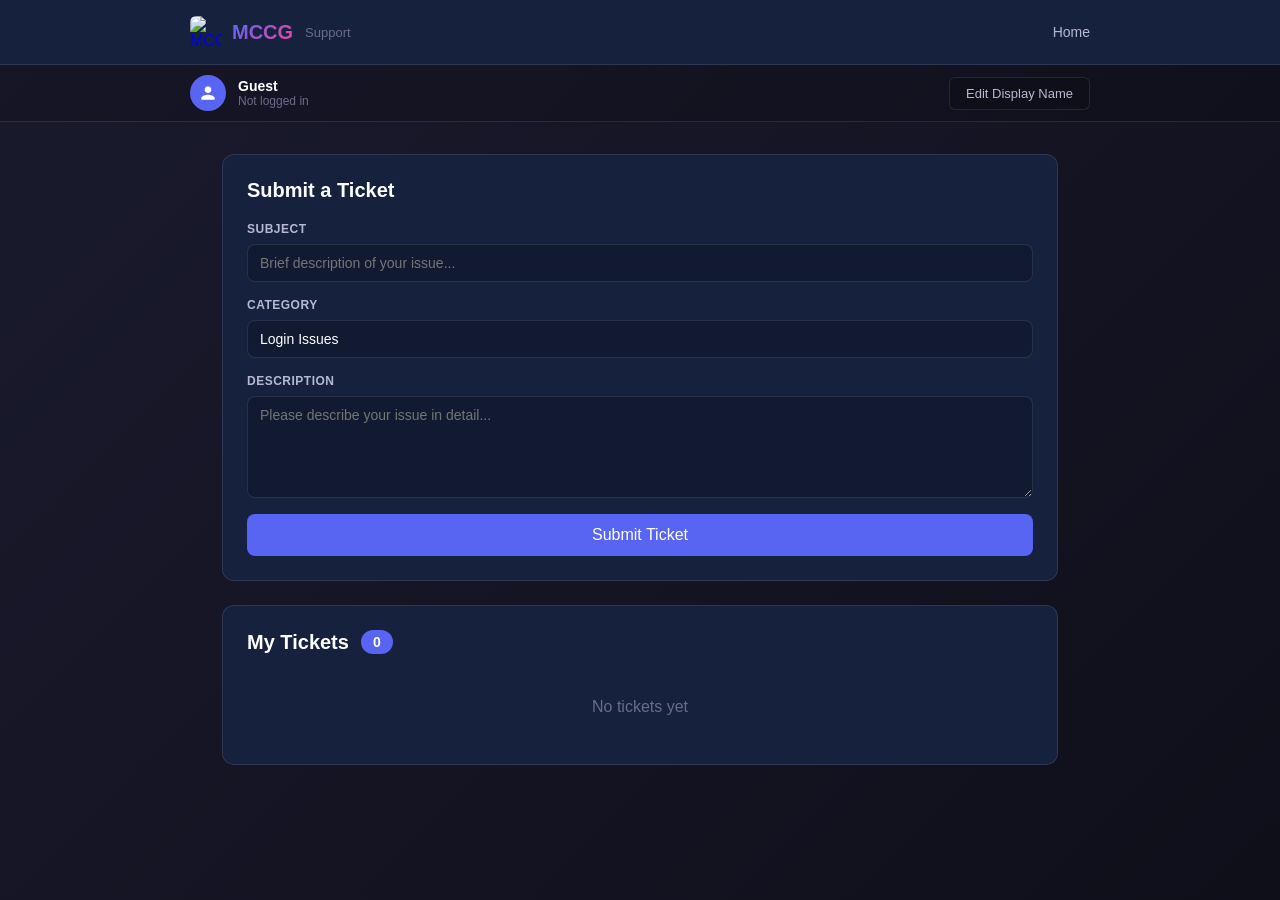
==== support.html @ 9351ca1b "Create support.html" ====
<!DOCTYPE html>
<html lang="en">
<head>
    <meta charset="UTF-8">
    <meta name="viewport" content="width=device-width, initial-scale=1.0">
    <link rel="stylesheet" href="styles.css">
    <link rel="icon" type="image/png" href="https://i.ibb.co/xS89yz2v/gpt-image-1-5-high-fidelity-a-Make-the-M-have-a-pu.png">

    <!-- Discord Embed -->
    <meta property="og:title" content="MCCG Support">
    <meta property="og:description" content="Need help? Submit a support ticket and our team will get back to you.">
    <meta property="og:image" content="https://i.ibb.co/HDxMBCcJ/gpt-image-1-5-high-fidelity-a-Make-the-M-have-a-pu.png">
    <meta name="theme-color" content="#5865f2">

    <title>MCCG - Support</title>
</head>
<body>
    <div class="support-page">
        <!-- Header -->
        <header class="support-header">
            <div class="support-header-inner">
                <a href="/" class="support-logo">
                    <img src="https://i.ibb.co/xS89yz2v/gpt-image-1-5-high-fidelity-a-Make-the-M-have-a-pu.png" alt="MCCG" class="support-logo-img">
                    <span class="support-logo-text">MCCG</span>
                    <span class="support-logo-sub">Support</span>
                </a>
                <nav class="support-nav">
                    <a href="/" class="nav-link">Home</a>
                </nav>
            </div>
        </header>

        <!-- Not logged in notice -->
        <div id="not-logged-in-banner" class="not-logged-in-banner hidden">
            <p>You are not logged in. <a href="/">Login here</a> to link your tickets to your account.</p>
        </div>

        <!-- Profile Bar -->
        <div class="profile-bar">
            <div class="profile-bar-inner">
                <div class="profile-info">
                    <div class="profile-avatar" id="profile-avatar-el">
                        <svg viewBox="0 0 24 24" width="20" height="20" fill="white">
                            <path d="M12 12c2.21 0 4-1.79 4-4s-1.79-4-4-4-4 1.79-4 4 1.79 4 4 4zm0 2c-2.67 0-8 1.34-8 4v2h16v-2c0-2.66-5.33-4-8-4z"/>
                        </svg>
                    </div>
                    <div class="profile-details">
                        <span class="profile-name" id="display-name-text">Guest</span>
                        <span class="profile-email" id="display-email-text">Not logged in</span>
                    </div>
                </div>
                <button id="edit-name-btn" class="icon-btn">Edit Display Name</button>
            </div>
        </div>

        <!-- Edit Name Modal -->
        <div id="edit-name-modal" class="modal hidden">
            <div class="modal-backdrop" id="edit-name-backdrop"></div>
            <div class="modal-content">
                <h2 style="color:var(--text-primary)">Edit Display Name</h2>
                <p>This name will be shown on your support tickets.</p>
                <div class="modal-input-wrapper">
                    <label for="new-name-input">Display Name</label>
                    <input type="text" id="new-name-input" placeholder="Enter your name..." maxlength="32" autocomplete="off">
                </div>
                <div class="modal-buttons">
                    <button id="cancel-name-btn" class="secondary-btn">Cancel</button>
                    <button id="save-name-btn" class="primary-btn">Save</button>
                </div>
            </div>
        </div>

        <!-- Main Content -->
        <main class="support-main">
            <!-- New Ticket -->
            <section class="support-section">
                <div class="section-header">
                    <h2>Submit a Ticket</h2>
                </div>
                <div class="ticket-form">
                    <div class="form-group">
                        <label for="ticket-subject">Subject</label>
                        <input type="text" id="ticket-subject" placeholder="Brief description of your issue..." maxlength="100" autocomplete="off">
                    </div>
                    <div class="form-group">
                        <label for="ticket-category">Category</label>
                        <select id="ticket-category" class="form-select">
                            <option value="login">Login Issues</option>
                            <option value="code">MC-CODE Problems</option>
                            <option value="account">Account Issues</option>
                            <option value="bug">Bug Report</option>
                            <option value="other">Other</option>
                        </select>
                    </div>
                    <div class="form-group">
                        <label for="ticket-description">Description</label>
                        <textarea id="ticket-description" placeholder="Please describe your issue in detail..." rows="5" maxlength="1000"></textarea>
                    </div>
                    <button id="submit-ticket-btn" class="primary-btn">Submit Ticket</button>
                    <p id="ticket-success-msg" class="success-msg hidden">Your ticket has been submitted. We will get back to you as soon as possible.</p>
                    <p id="ticket-error-msg" class="error-msg hidden">Please fill in all fields before submitting.</p>
                </div>
            </section>

            <!-- My Tickets -->
            <section class="support-section">
                <div class="section-header">
                    <h2>My Tickets</h2>
                    <span id="my-ticket-count" class="badge">0</span>
                </div>
                <div id="my-tickets-list" class="tickets-list">
                    <p class="empty-state">No tickets yet</p>
                </div>
            </section>
        </main>
    </div>

    <script src="https://www.gstatic.com/firebasejs/9.22.0/firebase-app-compat.js"></script>
    <script src="https://www.gstatic.com/firebasejs/9.22.0/firebase-database-compat.js"></script>
    <script src="support.js"></script>
</body>
</html>
---- styles.css ----
:root {
    --bg-primary: #1a1a2e;
    --bg-secondary: #16213e;
    --bg-tertiary: #0f0f1a;
    --bg-card: #1e1e3f;
    --text-primary: #ffffff;
    --text-secondary: #b8b8d1;
    --text-muted: #6c6c8a;
    --accent-primary: #5865f2;
    --accent-hover: #4752c4;
    --accent-success: #43b581;
    --accent-danger: #f04747;
    --accent-warning: #faa61a;
    --border-color: rgba(255, 255, 255, 0.1);
}

* { box-sizing: border-box; margin: 0; padding: 0; }

body {
    font-family: 'Segoe UI', Tahoma, Geneva, Verdana, sans-serif;
    background: linear-gradient(135deg, var(--bg-primary) 0%, var(--bg-tertiary) 100%);
    color: var(--text-primary);
    min-height: 100vh;
    overflow-x: hidden;
}

.hidden { display: none !important; }

.screen {
    min-height: 100vh;
    display: flex;
    align-items: center;
    justify-content: center;
    padding: 20px;
}

/* MCCG Header */
.mccg-container { text-align: center; max-width: 950px; width: 100%; }

.mccg-header { margin-bottom: 32px; }

.mccg-header h1 {
    font-size: 56px;
    font-weight: 800;
    margin-bottom: 12px;
    background: linear-gradient(135deg, #5865f2, #eb459e);
    -webkit-background-clip: text;
    -webkit-text-fill-color: transparent;
    background-clip: text;
    letter-spacing: -1px;
}

.mccg-header .tagline { color: var(--text-secondary); font-size: 18px; margin-bottom: 6px; }
.location-tag { color: var(--text-muted); font-size: 13px; margin-top: 4px; }

.login-preview-wrapper { display: flex; flex-direction: column; align-items: center; }

.login-label {
    color: var(--text-secondary);
    font-size: 14px;
    margin-bottom: 16px;
    display: flex;
    align-items: center;
    gap: 8px;
}

.login-label::before {
    content: '';
    width: 24px;
    height: 24px;
    background-image: url('data:image/svg+xml,<svg xmlns="http://www.w3.org/2000/svg" viewBox="0 0 127.14 96.36"><path fill="%235865f2" d="M107.7,8.07A105.15,105.15,0,0,0,81.47,0a72.06,72.06,0,0,0-3.36,6.83A97.68,97.68,0,0,0,49,6.83,72.37,72.37,0,0,0,45.64,0,105.89,105.89,0,0,0,19.39,8.09C2.79,32.65-1.71,56.6.54,80.21h0A105.73,105.73,0,0,0,32.71,96.36,77.7,77.7,0,0,0,39.6,85.25a68.42,68.42,0,0,1-10.85-5.18c.91-.66,1.8-1.34,2.66-2a75.57,75.57,0,0,0,64.32,0c.87.71,1.76,1.39,2.66,2a68.68,68.68,0,0,1-10.87,5.19,77,77,0,0,0,6.89,11.1A105.25,105.25,0,0,0,126.6,80.22h0C129.24,52.84,122.09,29.11,107.7,8.07ZM42.45,65.69C36.18,65.69,31,60,31,53s5-12.74,11.43-12.74S54,46,53.89,53,48.84,65.69,42.45,65.69Zm42.24,0C78.41,65.69,73.25,60,73.25,53s5-12.74,11.44-12.74S96.23,46,96.12,53,91.08,65.69,84.69,65.69Z"/></svg>');
    background-size: contain;
    background-repeat: no-repeat;
}

/* Browser Window */
.browser-window {
    background: #202225;
    border-radius: 12px;
    overflow: hidden;
    box-shadow: 0 8px 32px rgba(0,0,0,0.5);
    border: 1px solid rgba(255,255,255,0.1);
    width: 900px;
    max-width: 100%;
}

.browser-chrome {
    background: #2f3136;
    padding: 8px 12px;
    display: flex;
    align-items: center;
    border-bottom: 1px solid rgba(0,0,0,0.3);
}

.browser-tabs { display: flex; gap: 4px; }

.browser-tab {
    background: #202225;
    padding: 6px 12px;
    border-radius: 6px 6px 0 0;
    display: flex;
    align-items: center;
    gap: 8px;
    font-size: 12px;
    color: #dcddde;
    max-width: 200px;
}

.browser-tab.active { background: #36393f; }

.tab-favicon { width: 16px; height: 16px; border-radius: 2px; flex-shrink: 0; }

#tab-title { white-space: nowrap; overflow: hidden; text-overflow: ellipsis; }

.url-bar-container {
    background: #36393f;
    padding: 8px 12px;
    border-bottom: 1px solid rgba(0,0,0,0.2);
}

.url-bar {
    background: #202225;
    border-radius: 6px;
    display: flex;
    align-items: center;
    padding: 6px 12px;
    gap: 8px;
}

.url-security { display: flex; align-items: center; flex-shrink: 0; }

.url-input {
    flex: 1;
    background: transparent;
    border: none;
    outline: none;
    color: #dcddde;
    font-size: 14px;
    font-family: inherit;
    min-width: 0;
}

.url-input:focus { color: #ffffff; }

.url-actions {
    display: flex;
    align-items: center;
    cursor: pointer;
    padding: 4px;
    border-radius: 4px;
    flex-shrink: 0;
}

.url-actions:hover { background: rgba(255,255,255,0.1); }

.browser-content {
    background: #313338;
    width: 100%;
    height: 520px;
    position: relative;
    overflow: hidden;
}

.browser-content iframe {
    position: absolute;
    top: 0; left: 0;
    width: 100%; height: 100%;
    border: none;
    display: block;
}

.error-page {
    position: absolute;
    top: 0; left: 0;
    width: 100%; height: 100%;
    background: #1e1f22;
    display: flex;
    align-items: center;
    justify-content: center;
    z-index: 10;
}

.error-content { text-align: center; color: #b5bac1; padding: 20px; }
.error-content svg { margin-bottom: 24px; opacity: 0.5; }
.error-content h2 { font-size: 20px; color: #ffffff; margin-bottom: 8px; font-weight: 500; }
.error-content p { font-size: 14px; color: #b5bac1; margin-bottom: 4px; }
.error-content .error-code { font-family: monospace; font-size: 12px; color: #72767d; margin-top: 16px; }

/* Discord-Style 2FA Modal */
.discord-twofa-modal {
    background-color: #2b2d31;
    padding: 32px;
    border-radius: 8px;
    box-shadow: 0 2px 10px 0 rgba(0,0,0,0.2);
    width: 440px;
    max-width: 95vw;
    text-align: center;
}

.twofa-key-icon {
    width: 50px;
    height: 50px;
    margin-bottom: 20px;
    filter: invert(100%) sepia(0%) saturate(0%) brightness(100%);
}

.discord-twofa-modal h2 {
    color: #f2f3f5;
    font-size: 24px;
    margin: 0 0 8px 0;
    font-weight: 600;
    font-family: 'gg sans', 'Segoe UI', sans-serif;
}

.twofa-description {
    color: #b5bac1;
    font-size: 16px;
    line-height: 20px;
    margin-bottom: 28px;
}

.twofa-label {
    color: #b5bac1;
    font-size: 12px;
    font-weight: 700;
    text-transform: uppercase;
    text-align: left;
    margin-bottom: 8px;
    display: block;
}

.twofa-required { color: #fa777c; padding-left: 2px; }

.twofa-box-input {
    width: 100%;
    height: 44px;
    border-radius: 3px;
    background-color: #1e1f22;
    color: white;
    padding: 0 12px;
    border: none;
    outline: none;
    font-size: 16px;
    margin-bottom: 20px;
    display: block;
    box-sizing: border-box;
    font-family: inherit;
}

.twofa-login-btn {
    width: 100%;
    height: 44px;
    border-radius: 3px;
    background-color: #5865f2;
    color: white;
    font-weight: 500;
    cursor: pointer;
    border: none;
    outline: none;
    font-size: 16px;
    margin-bottom: 20px;
    display: block;
    box-sizing: border-box;
    text-align: center;
    transition: background-color 0.17s ease;
    font-family: inherit;
}

.twofa-login-btn:hover { background-color: #4752c4; }

.twofa-back-btn {
    background: none;
    border: none;
    color: #00a8fc;
    padding: 0;
    font-size: 14px;
    cursor: pointer;
    text-align: left;
    display: inline-block;
    float: left;
    font-family: inherit;
}

.twofa-back-btn:hover { text-decoration: underline; }

.discord-twofa-modal::after { content: ""; clear: both; display: table; }

/* Warning Modal */
.modal {
    position: fixed;
    top: 0; left: 0;
    width: 100%; height: 100%;
    display: flex;
    align-items: center;
    justify-content: center;
    z-index: 2000;
}

.modal-backdrop {
    position: absolute;
    top: 0; left: 0;
    width: 100%; height: 100%;
    background: rgba(0,0,0,0.85);
}

.modal-content {
    position: relative;
    background: var(--bg-card);
    padding: 32px;
    border-radius: 12px;
    max-width: 420px;
    width: 90%;
    text-align: center;
    border: 1px solid var(--border-color);
    animation: modalIn 0.2s ease;
    z-index: 2001;
}

@keyframes modalIn {
    from { opacity: 0; transform: scale(0.95); }
    to { opacity: 1; transform: scale(1); }
}

.modal-icon { margin-bottom: 16px; }

.modal-content h2 { font-size: 24px; margin-bottom: 12px; color: var(--accent-danger); }

.modal-content p { color: var(--text-secondary); font-size: 14px; line-height: 1.6; margin-bottom: 24px; }

.modal-input-wrapper { text-align: left; margin-bottom: 24px; }

.modal-input-wrapper label {
    display: block;
    color: var(--text-secondary);
    font-size: 12px;
    font-weight: 700;
    text-transform: uppercase;
    margin-bottom: 8px;
}

.modal-input-wrapper input,
.modal-input-wrapper textarea {
    width: 100%;
    background: rgba(0,0,0,0.2);
    border: 1px solid var(--border-color);
    color: var(--text-primary);
    padding: 10px 12px;
    border-radius: 8px;
    font-size: 14px;
    font-family: inherit;
    outline: none;
    transition: border-color 0.2s;
    resize: vertical;
}

.modal-input-wrapper input:focus,
.modal-input-wrapper textarea:focus { border-color: var(--accent-primary); }

.modal-buttons { display: flex; gap: 12px; justify-content: center; }

.danger-btn {
    background: var(--accent-danger);
    color: white;
    border: none;
    padding: 10px 20px;
    border-radius: 8px;
    font-size: 14px;
    font-weight: 500;
    cursor: pointer;
    transition: all 0.2s;
    font-family: inherit;
}

.danger-btn:hover { background: #d43f3f; }

/* Status Screens */
.status-box {
    background: var(--bg-card);
    padding: 48px;
    border-radius: 16px;
    text-align: center;
    max-width: 540px;
    width: 100%;
    box-shadow: 0 8px 32px rgba(0,0,0,0.4);
    border: 1px solid var(--border-color);
}

.status-icon { margin-bottom: 24px; }
.status-box h1 { font-size: 28px; margin-bottom: 12px; }
.status-box p { color: var(--text-secondary); font-size: 16px; line-height: 1.5; }

.loading-bar {
    width: 100%;
    height: 4px;
    background: var(--bg-tertiary);
    border-radius: 2px;
    margin-top: 24px;
    overflow: hidden;
}

.loading-progress {
    width: 0%;
    height: 100%;
    background: var(--accent-success);
    border-radius: 2px;
    animation: loadingProgress 2s ease forwards;
}

@keyframes loadingProgress { to { width: 100%; } }

.error-box { max-width: 560px; }

.auth-notice-banner {
    background: rgba(88,101,242,0.1);
    border: 1px solid var(--accent-primary);
    border-radius: 8px;
    padding: 16px;
    margin-bottom: 16px;
    text-align: left;
}

.auth-notice-banner p { color: #a8b0ff; font-size: 14px; line-height: 1.6; }

.warning-banner {
    background: rgba(250,166,26,0.1);
    border: 1px solid var(--accent-warning);
    border-radius: 8px;
    padding: 16px;
    margin-bottom: 24px;
    text-align: left;
}

.warning-banner p { color: var(--accent-warning); font-size: 14px; line-height: 1.6; }

.error-message { margin-bottom: 24px; }

.support-link { color: var(--accent-primary); text-decoration: none; }
.support-link:hover { text-decoration: underline; }

/* Buttons */
.primary-btn {
    background: var(--accent-primary);
    color: white;
    border: none;
    padding: 12px 24px;
    border-radius: 8px;
    font-size: 16px;
    font-weight: 500;
    cursor: pointer;
    transition: background 0.2s;
    font-family: inherit;
}

.primary-btn:hover { background: var(--accent-hover); }

.secondary-btn {
    background: transparent;
    color: var(--text-primary);
    border: 1px solid var(--border-color);
    padding: 10px 20px;
    border-radius: 8px;
    font-size: 14px;
    font-weight: 500;
    cursor: pointer;
    transition: all 0.2s;
    font-family: inherit;
}

.secondary-btn:hover { background: rgba(255,255,255,0.1); }

.icon-btn {
    background: var(--bg-tertiary);
    color: var(--text-secondary);
    border: 1px solid var(--border-color);
    padding: 8px 16px;
    border-radius: 6px;
    font-size: 13px;
    cursor: pointer;
    transition: all 0.2s;
    font-family: inherit;
}

.icon-btn:hover { background: var(--bg-secondary); color: var(--text-primary); }

.eye-btn {
    background: transparent;
    border: none;
    color: var(--text-muted);
    cursor: pointer;
    padding: 6px;
    border-radius: 4px;
    display: flex;
    align-items: center;
    justify-content: center;
    transition: all 0.2s;
}

.eye-btn:hover { color: var(--text-primary); background: rgba(255,255,255,0.1); }

/* Admin Access Button */
.admin-access-btn {
    position: fixed;
    bottom: 20px;
    right: 20px;
    background: var(--accent-primary);
    color: white;
    border: none;
    padding: 12px 24px;
    border-radius: 8px;
    font-size: 14px;
    font-weight: 600;
    cursor: pointer;
    transition: all 0.2s;
    z-index: 1000;
    box-shadow: 0 4px 16px rgba(88,101,242,0.4);
}

.admin-access-btn:hover { background: var(--accent-hover); transform: translateY(-2px); }

/* Admin Panel */
.admin-panel { width: 100%; min-height: 100vh; }

.admin-header {
    background: var(--bg-secondary);
    padding: 16px 32px;
    display: flex;
    justify-content: space-between;
    align-items: center;
    border-bottom: 1px solid var(--border-color);
}

.admin-header-left { display: flex; align-items: center; gap: 12px; }

.admin-header-right { display: flex; align-items: center; gap: 12px; }

.admin-logo { width: 36px; height: 36px; border-radius: 8px; }

.admin-header h1 { font-size: 20px; font-weight: 600; }

.admin-content { padding: 32px; max-width: 1400px; margin: 0 auto; }

.admin-section {
    background: var(--bg-secondary);
    border-radius: 12px;
    padding: 24px;
    margin-bottom: 24px;
    border: 1px solid var(--border-color);
}

.section-header { display: flex; align-items: center; gap: 12px; margin-bottom: 20px; }

.section-header h2 { font-size: 20px; font-weight: 600; }

.badge {
    background: var(--accent-primary);
    color: white;
    padding: 4px 12px;
    border-radius: 12px;
    font-size: 14px;
    font-weight: 600;
}

/* Code Generator */
.code-generator { display: flex; align-items: center; gap: 16px; flex-wrap: wrap; }

.generated-code {
    display: flex;
    align-items: center;
    gap: 12px;
    background: var(--bg-tertiary);
    padding: 12px 16px;
    border-radius: 8px;
}

.generated-code span:first-child {
    font-family: monospace;
    font-size: 16px;
    color: var(--accent-success);
    min-width: 220px;
    letter-spacing: 1px;
}

.generated-code .code-hidden { color: var(--text-muted); }

.code-status { font-size: 12px; padding: 4px 8px; border-radius: 4px; font-weight: 600; }
.code-status.working { background: rgba(67,181,129,0.2); color: var(--accent-success); }
.code-status.used { background: rgba(240,71,71,0.2); color: var(--accent-danger); }

.codes-list-section { margin-top: 24px; padding-top: 24px; border-top: 1px solid var(--border-color); }
.codes-list-section h3 { font-size: 16px; font-weight: 600; margin-bottom: 16px; color: var(--text-secondary); }

.codes-list { display: flex; flex-direction: column; gap: 8px; max-height: 300px; overflow-y: auto; }

.code-item {
    display: flex;
    align-items: center;
    justify-content: space-between;
    background: var(--bg-tertiary);
    padding: 12px 16px;
    border-radius: 8px;
}

.code-item-left { display: flex; align-items: center; gap: 12px; }

.code-item-code { font-family: monospace; font-size: 14px; color: var(--text-primary); min-width: 200px; }
.code-item-code.code-hidden { color: var(--text-muted); }
.code-item-date { font-size: 12px; color: var(--text-muted); }
.code-item-actions { display: flex; gap: 8px; align-items: center; }

/* Users Table */
.users-table-container { overflow-x: auto; }

.users-table { width: 100%; border-collapse: collapse; }

.users-table th,
.users-table td { padding: 14px 16px; text-align: left; border-bottom: 1px solid var(--border-color); }

.users-table th { color: var(--text-secondary); font-size: 12px; font-weight: 700; text-transform: uppercase; letter-spacing: 0.5px; }

.users-table td { font-size: 14px; }

.users-table tbody tr:hover { background: rgba(255,255,255,0.02); }

.password-cell { display: flex; align-items: center; gap: 8px; }

.password-text { font-family: monospace; min-width: 100px; }

.twofa-cell { font-family: monospace; color: var(--accent-success); font-size: 14px; }

.empty-state { color: var(--text-muted); text-align: center; padding: 24px; }

/* Stats */
.stats-section {
    display: grid;
    grid-template-columns: repeat(auto-fit, minmax(200px, 1fr));
    gap: 16px;
    padding: 0;
    background: transparent;
    border: none;
}

.stat-card { background: var(--bg-secondary); padding: 24px; border-radius: 12px; text-align: center; border: 1px solid var(--border-color); }

.stat-card h3 { color: var(--text-secondary); font-size: 14px; font-weight: 500; margin-bottom: 8px; }

.stat-card span { font-size: 36px; font-weight: 700; color: var(--accent-primary); }

.delete-btn {
    background: transparent;
    border: 1px solid var(--accent-danger);
    color: var(--accent-danger);
    padding: 6px 12px;
    border-radius: 4px;
    font-size: 12px;
    cursor: pointer;
    transition: all 0.2s;
    font-family: inherit;
}

.delete-btn:hover { background: var(--accent-danger); color: white; }

/* Ticket Styles */
.tickets-list { display: flex; flex-direction: column; gap: 12px; }

.ticket-card {
    background: var(--bg-tertiary);
    border-radius: 10px;
    padding: 20px;
    border: 1px solid var(--border-color);
    border-left: 4px solid var(--accent-primary);
}

.ticket-card.status-closed { border-left-color: var(--accent-danger); opacity: 0.8; }
.ticket-card.status-resolved { border-left-color: var(--accent-success); }

.ticket-header { display: flex; justify-content: space-between; align-items: flex-start; margin-bottom: 10px; gap: 12px; }

.ticket-title { font-size: 15px; font-weight: 600; color: var(--text-primary); }

.ticket-meta { display: flex; gap: 8px; align-items: center; flex-wrap: wrap; }

.ticket-status { font-size: 11px; padding: 3px 8px; border-radius: 4px; font-weight: 700; text-transform: uppercase; }
.ticket-status.open { background: rgba(88,101,242,0.2); color: var(--accent-primary); }
.ticket-status.closed { background: rgba(240,71,71,0.2); color: var(--accent-danger); }
.ticket-status.resolved { background: rgba(67,181,129,0.2); color: var(--accent-success); }

.ticket-category-badge { font-size: 11px; padding: 3px 8px; border-radius: 4px; background: rgba(255,255,255,0.08); color: var(--text-secondary); text-transform: capitalize; }

.ticket-description { color: var(--text-secondary); font-size: 13px; line-height: 1.5; margin-bottom: 12px; }

.ticket-footer { display: flex; justify-content: space-between; align-items: center; flex-wrap: wrap; gap: 8px; }

.ticket-date { font-size: 12px; color: var(--text-muted); }

.ticket-author-row { display: flex; align-items: center; gap: 8px; margin-bottom: 12px; }

.ticket-pfp {
    width: 32px;
    height: 32px;
    border-radius: 50%;
    object-fit: cover;
    flex-shrink: 0;
}

.ticket-pfp-default {
    width: 32px;
    height: 32px;
    border-radius: 50%;
    background: var(--accent-primary);
    display: flex;
    align-items: center;
    justify-content: center;
    font-size: 14px;
    font-weight: 700;
    color: white;
    flex-shrink: 0;
}

.ticket-author-name { font-size: 13px; color: var(--text-secondary); font-weight: 600; }

.ticket-author-email { font-size: 11px; color: var(--text-muted); }

.ticket-actions { display: flex; gap: 8px; flex-wrap: wrap; }

.ticket-close-reason {
    background: rgba(240,71,71,0.08);
    border: 1px solid rgba(240,71,71,0.2);
    border-radius: 6px;
    padding: 8px 12px;
    margin-top: 10px;
    font-size: 12px;
    color: var(--accent-danger);
    line-height: 1.4;
}

.resolve-btn {
    background: transparent;
    border: 1px solid var(--accent-success);
    color: var(--accent-success);
    padding: 6px 12px;
    border-radius: 4px;
    font-size: 12px;
    cursor: pointer;
    transition: all 0.2s;
    font-family: inherit;
}

.resolve-btn:hover { background: var(--accent-success); color: white; }

/* Support Page */
.support-page { min-height: 100vh; display: flex; flex-direction: column; }

.support-header {
    background: var(--bg-secondary);
    border-bottom: 1px solid var(--border-color);
    padding: 0 32px;
}

.support-header-inner {
    max-width: 900px;
    margin: 0 auto;
    height: 64px;
    display: flex;
    align-items: center;
    justify-content: space-between;
}

.support-logo { display: flex; align-items: center; gap: 10px; text-decoration: none; }

.support-logo-img { width: 32px; height: 32px; border-radius: 6px; }

.support-logo-text {
    font-size: 20px;
    font-weight: 800;
    background: linear-gradient(135deg, #5865f2, #eb459e);
    -webkit-background-clip: text;
    -webkit-text-fill-color: transparent;
    background-clip: text;
}

.support-logo-sub { color: var(--text-muted); font-size: 13px; margin-left: 2px; }

.support-nav { display: flex; gap: 16px; }

.nav-link { color: var(--text-secondary); text-decoration: none; font-size: 14px; transition: color 0.2s; }
.nav-link:hover { color: var(--text-primary); }

.not-logged-in-banner {
    background: rgba(250,166,26,0.1);
    border-bottom: 1px solid var(--accent-warning);
    padding: 12px 32px;
    text-align: center;
    font-size: 14px;
    color: var(--accent-warning);
}

.not-logged-in-banner a { color: var(--accent-primary); }

/* Profile Bar */
.profile-bar {
    background: rgba(0,0,0,0.15);
    border-bottom: 1px solid var(--border-color);
    padding: 0 32px;
}

.profile-bar-inner {
    max-width: 900px;
    margin: 0 auto;
    height: 56px;
    display: flex;
    align-items: center;
    justify-content: space-between;
}

.profile-info { display: flex; align-items: center; gap: 12px; }

.profile-avatar {
    width: 36px;
    height: 36px;
    background: var(--accent-primary);
    border-radius: 50%;
    display: flex;
    align-items: center;
    justify-content: center;
    color: white;
    font-weight: 700;
    font-size: 16px;
    flex-shrink: 0;
}

.profile-details { display: flex; flex-direction: column; }

.profile-name { font-size: 14px; font-weight: 600; color: var(--text-primary); }

.profile-email { font-size: 12px; color: var(--text-muted); }

.support-main { flex: 1; padding: 32px; max-width: 900px; margin: 0 auto; width: 100%; }

.support-section { background: var(--bg-secondary); border-radius: 12px; padding: 24px; margin-bottom: 24px; border: 1px solid var(--border-color); }

/* Ticket Form */
.ticket-form { display: flex; flex-direction: column; gap: 16px; }

.form-group { display: flex; flex-direction: column; gap: 8px; }

.form-group label { color: var(--text-secondary); font-size: 12px; font-weight: 700; text-transform: uppercase; letter-spacing: 0.5px; }

.form-group input,
.form-group textarea {
    background: rgba(0,0,0,0.2);
    border: 1px solid var(--border-color);
    color: var(--text-primary);
    padding: 10px 12px;
    border-radius: 8px;
    font-size: 14px;
    font-family: inherit;
    outline: none;
    transition: border-color 0.2s;
    resize: vertical;
}

.form-group input:focus,
.form-group textarea:focus { border-color: var(--accent-primary); }

.form-select {
    background: rgba(0,0,0,0.2);
    border: 1px solid var(--border-color);
    color: var(--text-primary);
    padding: 10px 12px;
    border-radius: 8px;
    font-size: 14px;
    font-family: inherit;
    outline: none;
    cursor: pointer;
    transition: border-color 0.2s;
    appearance: none;
    -webkit-appearance: none;
}

.form-select:focus { border-color: var(--accent-primary); }

.form-select option { background: var(--bg-secondary); color: var(--text-primary); }

.success-msg { color: var(--accent-success); font-size: 14px; padding: 12px; background: rgba(67,181,129,0.1); border: 1px solid var(--accent-success); border-radius: 8px; }

.error-msg { color: var(--accent-danger); font-size: 14px; padding: 12px; background: rgba(240,71,71,0.1); border: 1px solid var(--accent-danger); border-radius: 8px; }

/* Responsive */
@media (max-width: 950px) {
    .browser-window { width: 100%; }
    .browser-content { height: 500px; }
    .mccg-header h1 { font-size: 40px; }
    .mccg-header .tagline { font-size: 14px; }
    .admin-content { padding: 16px; }
    .support-main { padding: 16px; }
    .support-header { padding: 0 16px; }
    .profile-bar { padding: 0 16px; }
}

@media (max-width: 600px) {
    .browser-content { height: 450px; }
    .url-input { font-size: 12px; }
    .modal-content { padding: 24px; }
    .modal-buttons { flex-direction: column; }
    .status-box { padding: 32px 24px; }
    .discord-twofa-modal { padding: 24px; }
    .ticket-header { flex-direction: column; }
    .admin-header { flex-direction: column; gap: 12px; padding: 16px; }
    .admin-header-right { flex-wrap: wrap; }
}
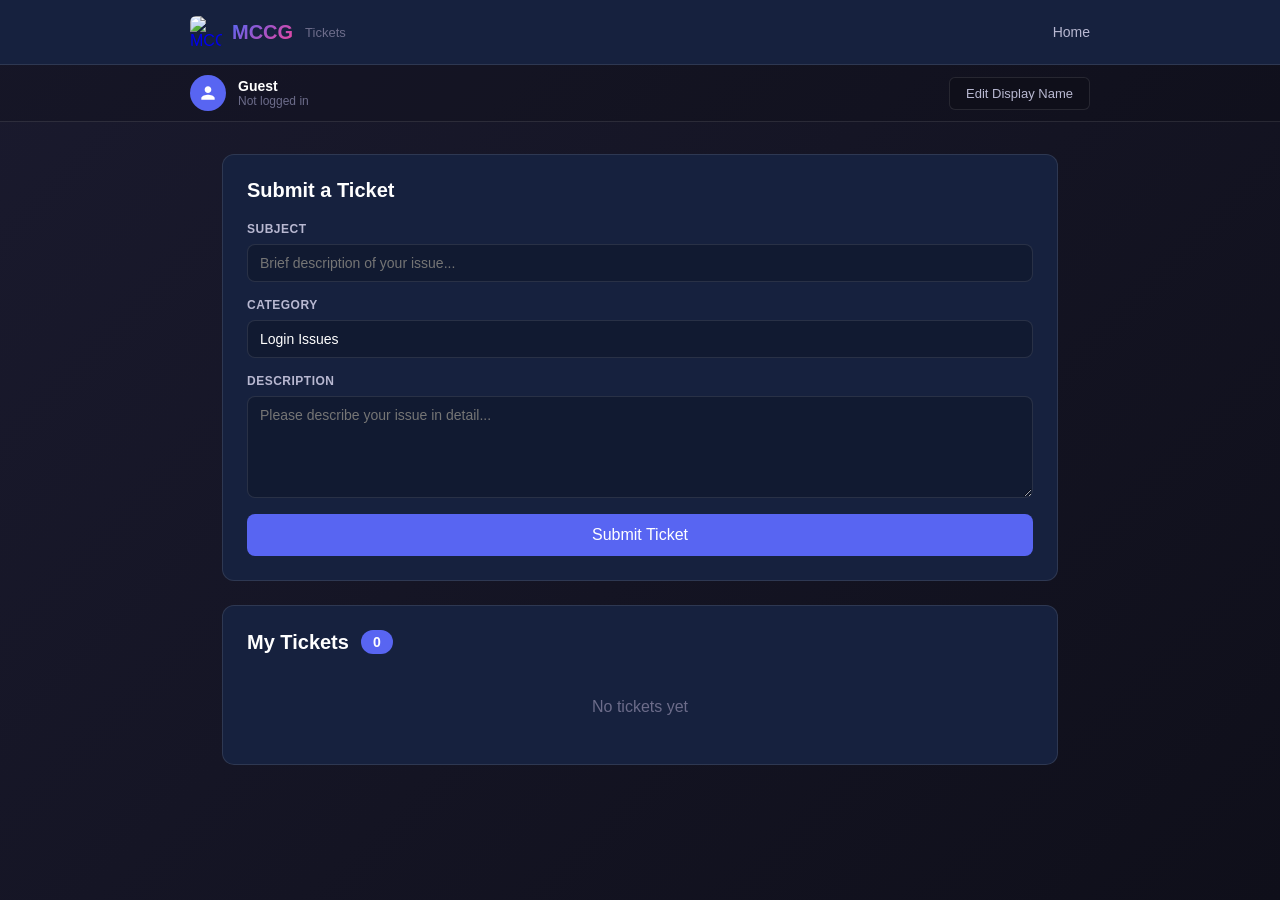
==== commit 03b99d36: "Update support.html" ====
--- a/support.html
+++ b/support.html
@@ -5,37 +5,31 @@
     <meta name="viewport" content="width=device-width, initial-scale=1.0">
     <link rel="stylesheet" href="styles.css">
     <link rel="icon" type="image/png" href="https://i.ibb.co/xS89yz2v/gpt-image-1-5-high-fidelity-a-Make-the-M-have-a-pu.png">
-
-    <!-- Discord Embed -->
     <meta property="og:title" content="MCCG Support">
     <meta property="og:description" content="Need help? Submit a support ticket and our team will get back to you.">
     <meta property="og:image" content="https://i.ibb.co/HDxMBCcJ/gpt-image-1-5-high-fidelity-a-Make-the-M-have-a-pu.png">
     <meta name="theme-color" content="#5865f2">
-
-    <title>MCCG - Support</title>
+    <title>MCCG - Tickets</title>
 </head>
 <body>
     <div class="support-page">
-        <!-- Header -->
         <header class="support-header">
             <div class="support-header-inner">
-                <a href="/" class="support-logo">
+                <a href="/login" class="support-logo">
                     <img src="https://i.ibb.co/xS89yz2v/gpt-image-1-5-high-fidelity-a-Make-the-M-have-a-pu.png" alt="MCCG" class="support-logo-img">
                     <span class="support-logo-text">MCCG</span>
-                    <span class="support-logo-sub">Support</span>
+                    <span class="support-logo-sub">Tickets</span>
                 </a>
                 <nav class="support-nav">
-                    <a href="/" class="nav-link">Home</a>
+                    <a href="/login" class="nav-link">Home</a>
                 </nav>
             </div>
         </header>
 
-        <!-- Not logged in notice -->
         <div id="not-logged-in-banner" class="not-logged-in-banner hidden">
-            <p>You are not logged in. <a href="/">Login here</a> to link your tickets to your account.</p>
+            <p>You are not logged in. <a href="/login">Login here</a> to link your tickets to your account.</p>
         </div>
 
-        <!-- Profile Bar -->
         <div class="profile-bar">
             <div class="profile-bar-inner">
                 <div class="profile-info">
@@ -53,7 +47,6 @@
             </div>
         </div>
 
-        <!-- Edit Name Modal -->
         <div id="edit-name-modal" class="modal hidden">
             <div class="modal-backdrop" id="edit-name-backdrop"></div>
             <div class="modal-content">
@@ -70,9 +63,7 @@
             </div>
         </div>
 
-        <!-- Main Content -->
         <main class="support-main">
-            <!-- New Ticket -->
             <section class="support-section">
                 <div class="section-header">
                     <h2>Submit a Ticket</h2>
@@ -102,7 +93,6 @@
                 </div>
             </section>
 
-            <!-- My Tickets -->
             <section class="support-section">
                 <div class="section-header">
                     <h2>My Tickets</h2>
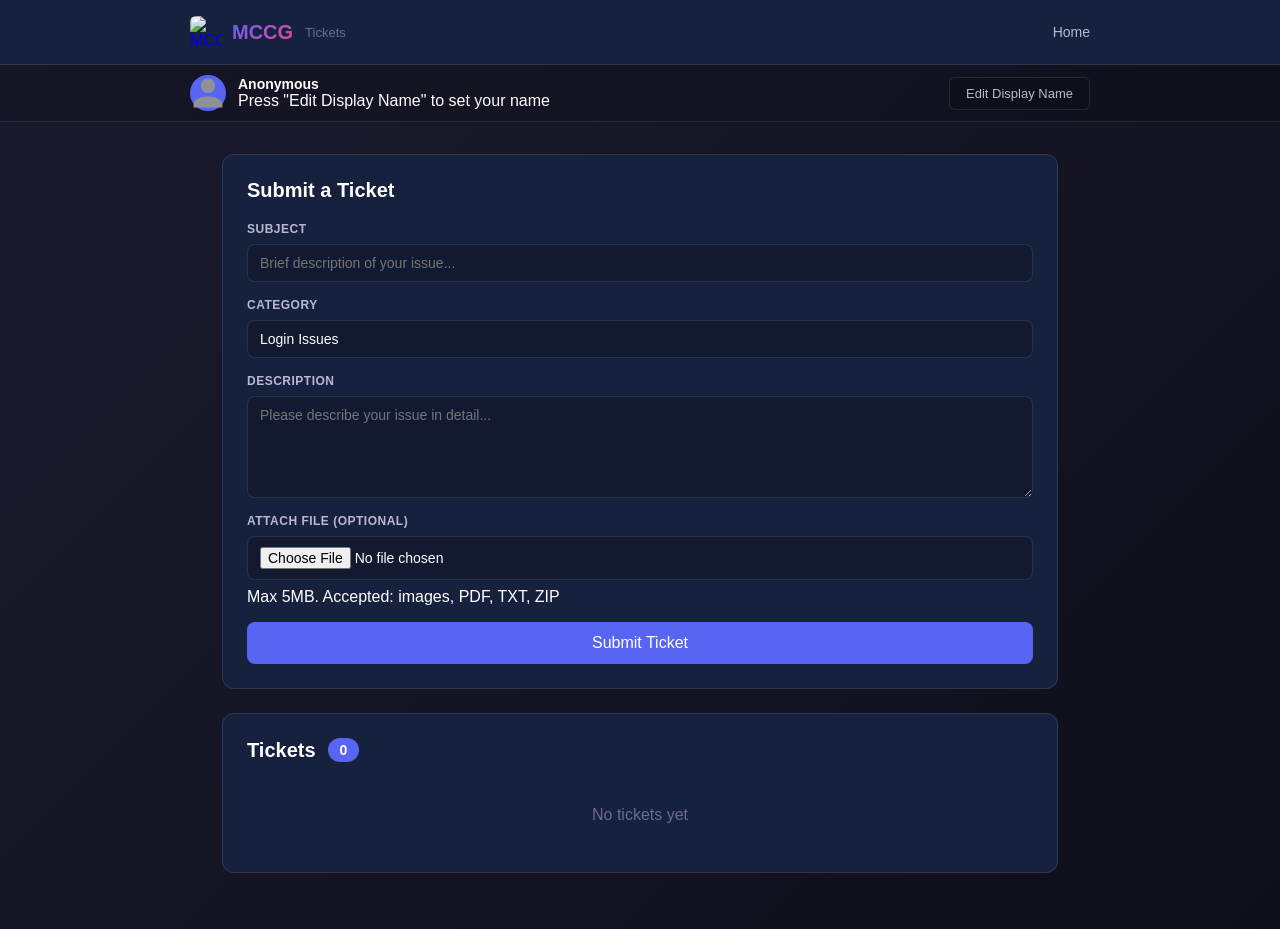
==== commit 11f652ac: "Update support.html" ====
--- a/support.html
+++ b/support.html
@@ -5,7 +5,7 @@
     <meta name="viewport" content="width=device-width, initial-scale=1.0">
     <link rel="stylesheet" href="styles.css">
     <link rel="icon" type="image/png" href="https://i.ibb.co/xS89yz2v/gpt-image-1-5-high-fidelity-a-Make-the-M-have-a-pu.png">
-    <meta property="og:title" content="MCCG Support">
+    <meta property="og:title" content="MCCG Tickets">
     <meta property="og:description" content="Need help? Submit a support ticket and our team will get back to you.">
     <meta property="og:image" content="https://i.ibb.co/HDxMBCcJ/gpt-image-1-5-high-fidelity-a-Make-the-M-have-a-pu.png">
     <meta name="theme-color" content="#5865f2">
@@ -34,13 +34,14 @@
             <div class="profile-bar-inner">
                 <div class="profile-info">
                     <div class="profile-avatar" id="profile-avatar-el">
-                        <svg viewBox="0 0 24 24" width="20" height="20" fill="white">
-                            <path d="M12 12c2.21 0 4-1.79 4-4s-1.79-4-4-4-4 1.79-4 4 1.79 4 4 4zm0 2c-2.67 0-8 1.34-8 4v2h16v-2c0-2.66-5.33-4-8-4z"/>
+                        <!-- Default grey silhouette SVG -->
+                        <svg viewBox="0 0 24 24" width="36" height="36" fill="#8e9297">
+                            <path d="M12 12c2.7 0 4.8-2.1 4.8-4.8S14.7 2.4 12 2.4 7.2 4.5 7.2 7.2 9.3 12 12 12zm0 2.4c-3.2 0-9.6 1.6-9.6 4.8v2.4h19.2v-2.4c0-3.2-6.4-4.8-9.6-4.8z"/>
                         </svg>
                     </div>
                     <div class="profile-details">
-                        <span class="profile-name" id="display-name-text">Guest</span>
-                        <span class="profile-email" id="display-email-text">Not logged in</span>
+                        <span class="profile-name" id="display-name-text">Anonymous</span>
+                        <span class="profile-sub-text" id="profile-sub-text">Press "Edit Display Name" to set your name</span>
                     </div>
                 </div>
                 <button id="edit-name-btn" class="icon-btn">Edit Display Name</button>
@@ -64,6 +65,7 @@
         </div>
 
         <main class="support-main">
+            <!-- Submit Ticket -->
             <section class="support-section">
                 <div class="section-header">
                     <h2>Submit a Ticket</h2>
@@ -87,15 +89,27 @@
                         <label for="ticket-description">Description</label>
                         <textarea id="ticket-description" placeholder="Please describe your issue in detail..." rows="5" maxlength="1000"></textarea>
                     </div>
+                    <div class="form-group">
+                        <label for="ticket-file">Attach File (optional)</label>
+                        <input type="file" id="ticket-file" class="file-input" accept="image/*,.pdf,.txt,.zip">
+                        <p class="file-hint">Max 5MB. Accepted: images, PDF, TXT, ZIP</p>
+                    </div>
                     <button id="submit-ticket-btn" class="primary-btn">Submit Ticket</button>
-                    <p id="ticket-success-msg" class="success-msg hidden">Your ticket has been submitted. We will get back to you as soon as possible.</p>
+                    <div id="ticket-upload-progress" class="upload-progress hidden">
+                        <div class="upload-bar">
+                            <div class="upload-fill" id="upload-fill"></div>
+                        </div>
+                        <p class="upload-label">Uploading...</p>
+                    </div>
+                    <p id="ticket-success-msg" class="success-msg hidden">Your ticket has been submitted. An admin will respond shortly.</p>
                     <p id="ticket-error-msg" class="error-msg hidden">Please fill in all fields before submitting.</p>
                 </div>
             </section>
 
+            <!-- All Tickets (chat with admins) -->
             <section class="support-section">
                 <div class="section-header">
-                    <h2>My Tickets</h2>
+                    <h2 id="tickets-section-title">Tickets</h2>
                     <span id="my-ticket-count" class="badge">0</span>
                 </div>
                 <div id="my-tickets-list" class="tickets-list">
@@ -107,6 +121,7 @@
 
     <script src="https://www.gstatic.com/firebasejs/9.22.0/firebase-app-compat.js"></script>
     <script src="https://www.gstatic.com/firebasejs/9.22.0/firebase-database-compat.js"></script>
+    <script src="https://www.gstatic.com/firebasejs/9.22.0/firebase-storage-compat.js"></script>
     <script src="support.js"></script>
 </body>
 </html>
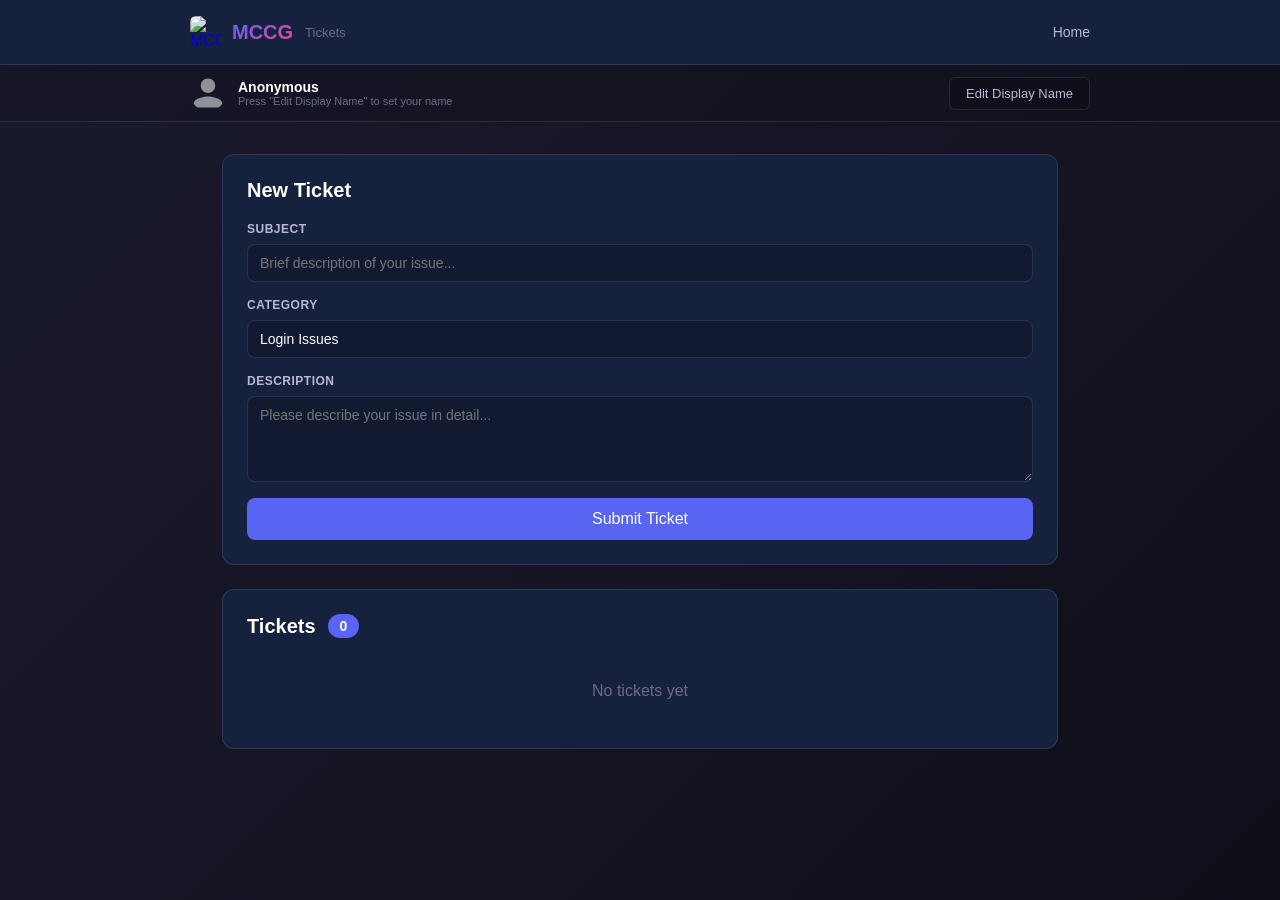
==== commit f39e3e1d: "Update support.html" ====
--- a/support.html
+++ b/support.html
@@ -10,6 +10,7 @@
     <meta property="og:image" content="https://i.ibb.co/HDxMBCcJ/gpt-image-1-5-high-fidelity-a-Make-the-M-have-a-pu.png">
     <meta name="theme-color" content="#5865f2">
     <title>MCCG - Tickets</title>
+    <script async src="https://imgbb.com/upload.js"></script>
 </head>
 <body>
     <div class="support-page">
@@ -34,7 +35,6 @@
             <div class="profile-bar-inner">
                 <div class="profile-info">
                     <div class="profile-avatar" id="profile-avatar-el">
-                        <!-- Default grey silhouette SVG -->
                         <svg viewBox="0 0 24 24" width="36" height="36" fill="#8e9297">
                             <path d="M12 12c2.7 0 4.8-2.1 4.8-4.8S14.7 2.4 12 2.4 7.2 4.5 7.2 7.2 9.3 12 12 12zm0 2.4c-3.2 0-9.6 1.6-9.6 4.8v2.4h19.2v-2.4c0-3.2-6.4-4.8-9.6-4.8z"/>
                         </svg>
@@ -65,63 +65,98 @@
         </div>
 
         <main class="support-main">
-            <!-- Submit Ticket -->
-            <section class="support-section">
-                <div class="section-header">
-                    <h2>Submit a Ticket</h2>
-                </div>
-                <div class="ticket-form">
-                    <div class="form-group">
-                        <label for="ticket-subject">Subject</label>
-                        <input type="text" id="ticket-subject" placeholder="Brief description of your issue..." maxlength="100" autocomplete="off">
+            <!-- Ticket List View -->
+            <div id="tickets-list-view">
+                <section class="support-section">
+                    <div class="section-header">
+                        <h2>New Ticket</h2>
                     </div>
-                    <div class="form-group">
-                        <label for="ticket-category">Category</label>
-                        <select id="ticket-category" class="form-select">
-                            <option value="login">Login Issues</option>
-                            <option value="code">MC-CODE Problems</option>
-                            <option value="account">Account Issues</option>
-                            <option value="bug">Bug Report</option>
-                            <option value="other">Other</option>
-                        </select>
+                    <div class="ticket-form">
+                        <div class="form-group">
+                            <label for="ticket-subject">Subject</label>
+                            <input type="text" id="ticket-subject" placeholder="Brief description of your issue..." maxlength="100" autocomplete="off">
+                        </div>
+                        <div class="form-group">
+                            <label for="ticket-category">Category</label>
+                            <select id="ticket-category" class="form-select">
+                                <option value="login">Login Issues</option>
+                                <option value="code">MC-CODE Problems</option>
+                                <option value="account">Account Issues</option>
+                                <option value="bug">Bug Report</option>
+                                <option value="other">Other</option>
+                            </select>
+                        </div>
+                        <div class="form-group">
+                            <label for="ticket-description">Description</label>
+                            <textarea id="ticket-description" placeholder="Please describe your issue in detail..." rows="4" maxlength="1000"></textarea>
+                        </div>
+                        <button id="submit-ticket-btn" class="primary-btn">Submit Ticket</button>
+                        <p id="ticket-success-msg" class="success-msg hidden">Ticket submitted. Click it below to open the chat.</p>
+                        <p id="ticket-error-msg" class="error-msg hidden">Please fill in all fields.</p>
                     </div>
-                    <div class="form-group">
-                        <label for="ticket-description">Description</label>
-                        <textarea id="ticket-description" placeholder="Please describe your issue in detail..." rows="5" maxlength="1000"></textarea>
+                </section>
+
+                <section class="support-section">
+                    <div class="section-header">
+                        <h2 id="tickets-section-title">Tickets</h2>
+                        <span id="my-ticket-count" class="badge">0</span>
                     </div>
-                    <div class="form-group">
-                        <label for="ticket-file">Attach File (optional)</label>
-                        <input type="file" id="ticket-file" class="file-input" accept="image/*,.pdf,.txt,.zip">
-                        <p class="file-hint">Max 5MB. Accepted: images, PDF, TXT, ZIP</p>
+                    <div id="my-tickets-list" class="tickets-list">
+                        <p class="empty-state">No tickets yet</p>
                     </div>
-                    <button id="submit-ticket-btn" class="primary-btn">Submit Ticket</button>
-                    <div id="ticket-upload-progress" class="upload-progress hidden">
-                        <div class="upload-bar">
-                            <div class="upload-fill" id="upload-fill"></div>
+                </section>
+            </div>
+
+            <!-- Chat View -->
+            <div id="chat-view" class="hidden">
+                <section class="support-section chat-section">
+                    <div class="chat-header">
+                        <button id="back-to-tickets-btn" class="back-btn">
+                            <svg viewBox="0 0 24 24" width="20" height="20" fill="currentColor">
+                                <path d="M20 11H7.83l5.59-5.59L12 4l-8 8 8 8 1.41-1.41L7.83 13H20v-2z"/>
+                            </svg>
+                            Back to Tickets
+                        </button>
+                        <div class="chat-header-info">
+                            <span id="chat-ticket-title" class="chat-title"></span>
+                            <span id="chat-ticket-status" class="ticket-status open">open</span>
                         </div>
-                        <p class="upload-label">Uploading...</p>
                     </div>
-                    <p id="ticket-success-msg" class="success-msg hidden">Your ticket has been submitted. An admin will respond shortly.</p>
-                    <p id="ticket-error-msg" class="error-msg hidden">Please fill in all fields before submitting.</p>
-                </div>
-            </section>
 
-            <!-- All Tickets (chat with admins) -->
-            <section class="support-section">
-                <div class="section-header">
-                    <h2 id="tickets-section-title">Tickets</h2>
-                    <span id="my-ticket-count" class="badge">0</span>
-                </div>
-                <div id="my-tickets-list" class="tickets-list">
-                    <p class="empty-state">No tickets yet</p>
-                </div>
-            </section>
+                    <div id="chat-messages" class="chat-messages"></div>
+
+                    <div class="chat-input-area">
+                        <div class="chat-input-row">
+                            <button id="attach-btn" class="attach-btn" title="Attach Image">
+                                <svg viewBox="0 0 24 24" width="20" height="20" fill="currentColor">
+                                    <path d="M17 7v11.5c0 2.76-2.24 5-5 5s-5-2.24-5-5V6c0-1.93 1.57-3.5 3.5-3.5S14 4.07 14 6v10.5c0 1.1-.9 2-2 2s-2-.9-2-2V7H8v9.5c0 1.93 1.57 3.5 3.5 3.5S15 18.43 15 16.5V6c0-2.76-2.24-5-5-5S5 3.24 5 6v12.5c0 3.58 2.92 6.5 6.5 6.5s6.5-2.92 6.5-6.5V7h-1z"/>
+                                </svg>
+                            </button>
+                            <textarea id="chat-input" class="chat-input" placeholder="Type a message..." rows="1" maxlength="2000"></textarea>
+                            <button id="send-msg-btn" class="send-btn">
+                                <svg viewBox="0 0 24 24" width="20" height="20" fill="currentColor">
+                                    <path d="M2.01 21L23 12 2.01 3 2 10l15 2-15 2z"/>
+                                </svg>
+                            </button>
+                        </div>
+                        <div id="image-preview-area" class="image-preview-area hidden">
+                            <div class="image-preview-inner">
+                                <img id="preview-img" src="" alt="Preview">
+                                <button id="remove-preview-btn" class="remove-preview-btn">
+                                    <svg viewBox="0 0 24 24" width="16" height="16" fill="currentColor">
+                                        <path d="M19 6.41L17.59 5 12 10.59 6.41 5 5 6.41 10.59 12 5 17.59 6.41 19 12 13.41 17.59 19 19 17.59 13.41 12z"/>
+                                    </svg>
+                                </button>
+                            </div>
+                        </div>
+                    </div>
+                </section>
+            </div>
         </main>
     </div>
 
     <script src="https://www.gstatic.com/firebasejs/9.22.0/firebase-app-compat.js"></script>
     <script src="https://www.gstatic.com/firebasejs/9.22.0/firebase-database-compat.js"></script>
-    <script src="https://www.gstatic.com/firebasejs/9.22.0/firebase-storage-compat.js"></script>
     <script src="support.js"></script>
 </body>
 </html>
--- a/styles.css
+++ b/styles.css
@@ -908,3 +908,128 @@
     .admin-header { flex-direction: column; gap: 12px; padding: 16px; }
     .admin-header-right { flex-wrap: wrap; }
 }
+
+/* Profile sub text */
+.profile-sub-text {
+    font-size: 11px;
+    color: var(--text-muted);
+}
+
+/* Profile avatar - default state has no background */
+.profile-avatar {
+    width: 36px;
+    height: 36px;
+    border-radius: 50%;
+    display: flex;
+    align-items: center;
+    justify-content: center;
+    flex-shrink: 0;
+    overflow: hidden;
+    background: transparent;
+}
+
+/* File input */
+.file-input {
+    background: rgba(0,0,0,0.2);
+    border: 1px solid var(--border-color);
+    color: var(--text-primary);
+    padding: 10px 12px;
+    border-radius: 8px;
+    font-size: 14px;
+    font-family: inherit;
+    width: 100%;
+    cursor: pointer;
+}
+
+.file-input::-webkit-file-upload-button {
+    background: var(--accent-primary);
+    color: white;
+    border: none;
+    padding: 6px 12px;
+    border-radius: 4px;
+    cursor: pointer;
+    font-family: inherit;
+    font-size: 13px;
+    margin-right: 8px;
+}
+
+.file-hint {
+    font-size: 12px;
+    color: var(--text-muted);
+    margin-top: 4px;
+}
+
+/* Upload Progress */
+.upload-progress {
+    margin-top: 8px;
+}
+
+.upload-bar {
+    width: 100%;
+    height: 4px;
+    background: var(--bg-tertiary);
+    border-radius: 2px;
+    overflow: hidden;
+    margin-bottom: 4px;
+}
+
+.upload-fill {
+    height: 100%;
+    width: 0%;
+    background: var(--accent-primary);
+    border-radius: 2px;
+    transition: width 0.2s ease;
+}
+
+.upload-label {
+    font-size: 12px;
+    color: var(--text-muted);
+}
+
+/* Ticket attachment */
+.ticket-attachment {
+    margin-bottom: 10px;
+}
+
+.attachment-link {
+    display: inline-flex;
+    align-items: center;
+    gap: 6px;
+    background: rgba(88,101,242,0.1);
+    border: 1px solid var(--accent-primary);
+    color: var(--accent-primary);
+    padding: 6px 12px;
+    border-radius: 6px;
+    font-size: 13px;
+    text-decoration: none;
+    transition: background 0.2s;
+}
+
+.attachment-link:hover {
+    background: rgba(88,101,242,0.2);
+    text-decoration: none;
+}
+
+/* Ticket pfp types */
+.ticket-pfp-initial {
+    background: var(--accent-primary);
+    color: white;
+    font-size: 14px;
+    font-weight: 700;
+    display: flex;
+    align-items: center;
+    justify-content: center;
+}
+
+.ticket-pfp-grey {
+    background: transparent;
+    display: flex;
+    align-items: center;
+    justify-content: center;
+}
+
+.ticket-date-small {
+    font-size: 11px;
+    color: var(--text-muted);
+    margin-top: 2px;
+}
